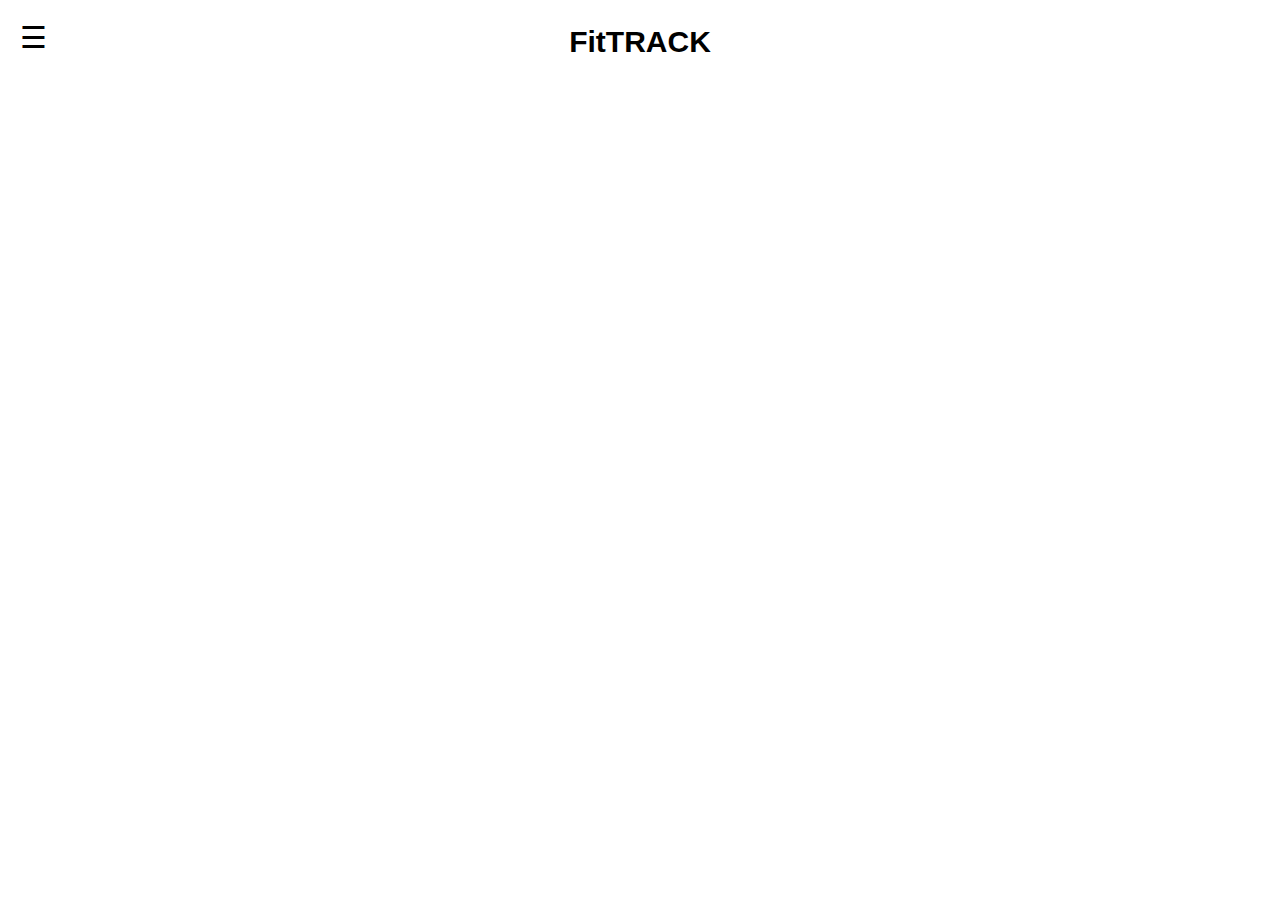
==== tedi/index.html @ 645a9765 "fixed the ui" ====
<!DOCTYPE html>
<html>
  <head>
    <meta name="viewport" content="width=device-width, initial-scale=1" />
    <meta charset="UTF-8" />
    <link rel="stylesheet" href="style.css"></link>
  </head>
  <body>
    <h2>FitTRACK</h2>
    <div id="mySidenav" class="sidenav">
      <a href="javascript:void(0)" class="closebtn" onclick="closeNav()"
        >&times;</a
      >
      <a href="#">About</a>
      <a href="#">Services</a>
      <a href="#">Clients</a>
      <a href="#">Contact</a>
    </div>
  
    
    <span style="font-size: 30px; cursor: pointer" onclick="openNav()"
      >&#9776;</span>
    
    <script src="script.js"></script>
  </body>
</html>
---- tedi/style.css ----
body {
  font-family: "Lato", sans-serif;
}
h2 {
  font-size: 30px;
  font-weight: 700;
  display: flex;
  justify-content: center;
  margin-bottom: 20px;
}
.sidenav {
  height: 100%;
  width: 0;
  position: fixed;
  z-index: 1;
  top: 0;
  left: 0;
  background-color: #111;
  overflow-x: hidden;
  transition: 0.5s;
  padding-top: 60px;
}

.sidenav a {
  padding: 8px 8px 8px 32px;
  text-decoration: none;
  font-size: 25px;
  color: #818181;
  display: block;
  transition: 0.3s;
}

.sidenav a:hover {
  color: #f1f1f1;
}

.sidenav .closebtn {
  position: absolute;
  top: 0;
  right: 25px;
  font-size: 36px;
  margin-left: 50px;
}
span {
  position: absolute;
  top: 20px;
  left: 20px;
}
h2 :hover {
  color: #f1f1f1;
}
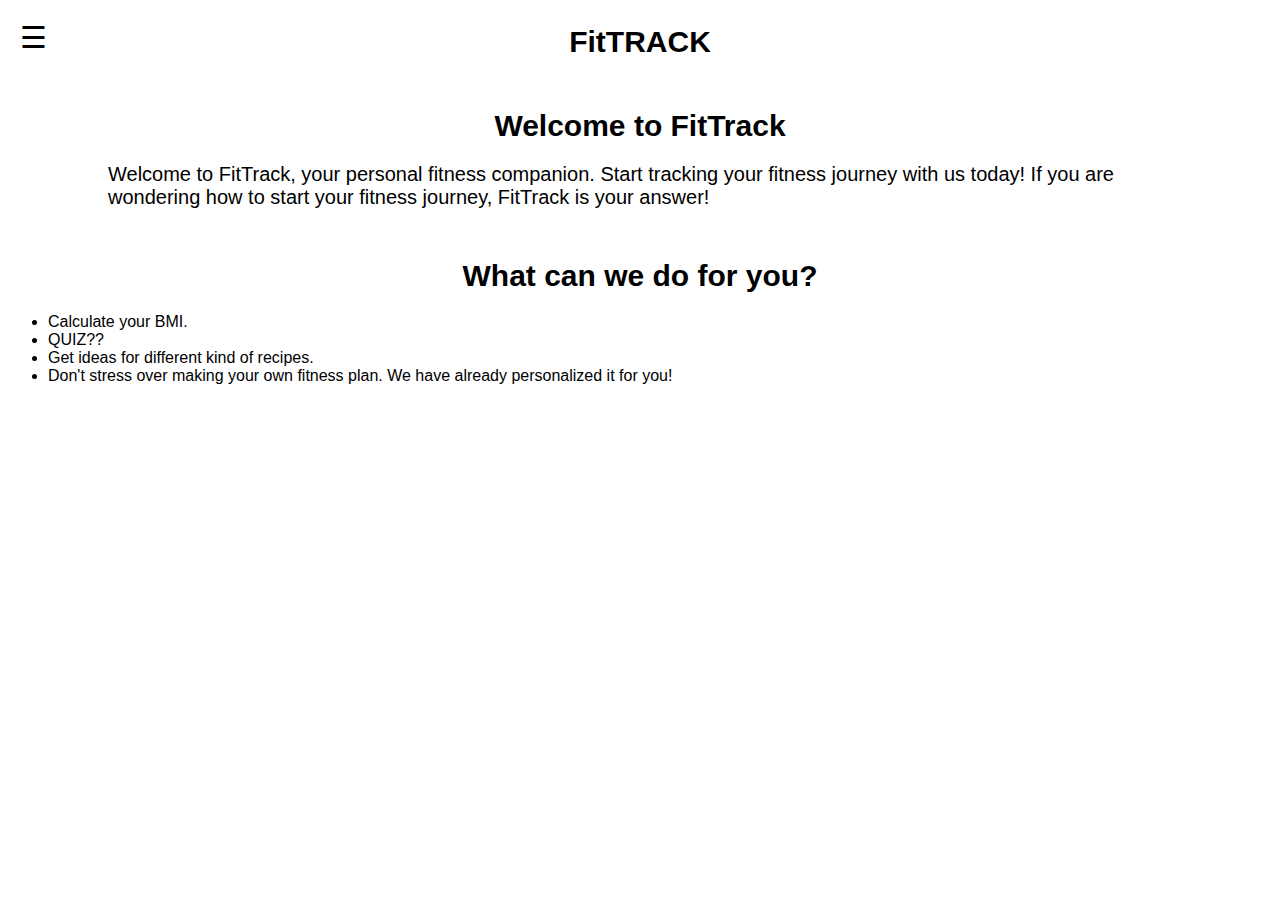
==== commit b5bb0567: "added new page" ====
--- a/tedi/index.html
+++ b/tedi/index.html
@@ -11,11 +11,32 @@
       <a href="javascript:void(0)" class="closebtn" onclick="closeNav()"
         >&times;</a
       >
-      <a href="#">About</a>
-      <a href="#">Services</a>
-      <a href="#">Clients</a>
-      <a href="#">Contact</a>
+      <a href="#">Home page</a>
+      <a href="#">About us</a>
+      <a href="#">BMI calculator</a>
+      <a href="#">Quiz</a>
+      <a href="#">Recipes</a>
+      <a href="#">Fitness plans</a>
     </div>
+
+    <div id="moto">
+      <h2>Welcome to FitTrack</h2>
+      <p>
+        Welcome to FitTrack, your personal fitness companion. Start tracking
+        your fitness journey with us today! 
+        If you are wondering how to start your fitness journey, FitTrack is your answer!
+      </p>
+    </div>
+    <div id="fuctions">
+      <h2>What can we do for you?</h2>
+      <ul>
+        <li>Calculate your BMI.</li>
+        <li>QUIZ??</li>
+        <li>Get ideas for different kind of recipes.</li>
+        <li>Don't stress over making your own fitness plan. We have already personalized it for you! </li>
+      </ul>
+    </div>
+     
   
     
     <span style="font-size: 30px; cursor: pointer" onclick="openNav()"
--- a/tedi/style.css
+++ b/tedi/style.css
@@ -49,3 +49,14 @@
 h2 :hover {
   color: #f1f1f1;
 }
+#moto {
+  margin-top: 50px;
+  margin-bottom: 50px;
+  margin-left: 100px;
+  margin-right: 100px;
+}
+#moto p {
+  font-size: 20px;
+  display: flex;
+  justify-content: center;
+}
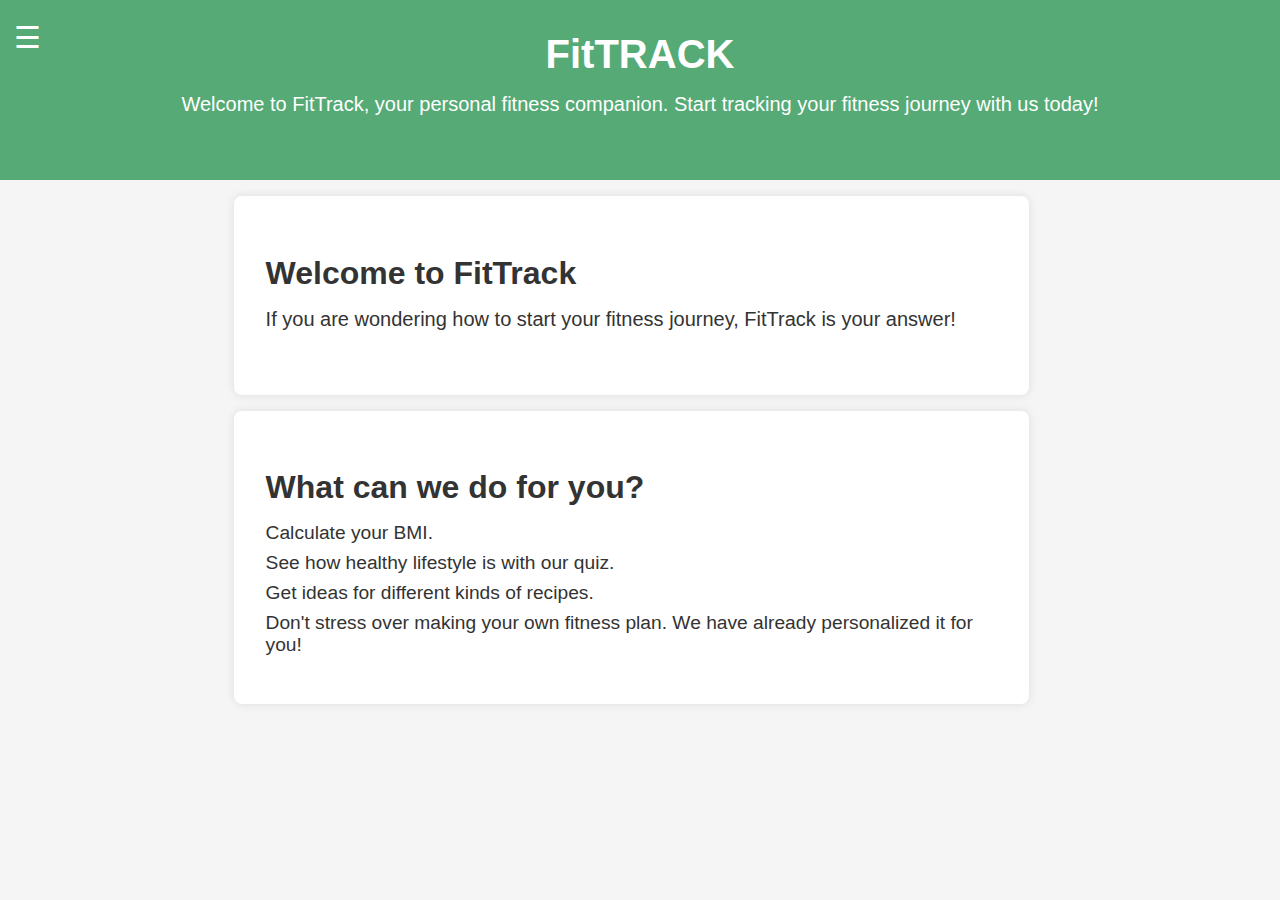
==== commit 3721d5bd: "changed the the style of the home page to match the others" ====
--- a/tedi/index.html
+++ b/tedi/index.html
@@ -1,47 +1,59 @@
 <!DOCTYPE html>
-<html>
+<html lang="en">
   <head>
-    <meta name="viewport" content="width=device-width, initial-scale=1" />
     <meta charset="UTF-8" />
-    <link rel="stylesheet" href="style.css"></link>
+    <meta name="viewport" content="width=device-width, initial-scale=1.0" />
+    <title>FitTRACK</title>
+    <link rel="stylesheet" href="style.css" />
+    <link rel="icon" type="image/x-icon" href="/android-chrome-512x512.png" />
   </head>
   <body>
-    <h2>FitTRACK</h2>
-    <div id="mySidenav" class="sidenav">
+    <header>
+      <span style="font-size: 30px; cursor: pointer" onclick="openNav()"
+        >&#9776;</span
+      >
+      <h1>FitTRACK</h1>
+      <p>
+        Welcome to FitTrack, your personal fitness companion. Start tracking
+        your fitness journey with us today!
+      </p>
+    </header>
+
+    <nav id="mySidenav" class="sidenav">
       <a href="javascript:void(0)" class="closebtn" onclick="closeNav()"
         >&times;</a
       >
-      <a href="#">Home page</a>
-      <a href="#">About us</a>
-      <a href="#">BMI calculator</a>
-      <a href="#">Quiz</a>
-      <a href="#">Recipes</a>
-      <a href="#">Fitness plans</a>
-    </div>
+      <a href="index.html">Home page</a>
+      <a href="/georgi/BMI_calc.html">BMI calculator</a>
+      <a href="/martin/quiz.html">Quiz</a>
+      <a href="/martin/recipes.html">Recipes</a>
+      <a href="/georgi/fitness_plans.html">Fitness plans</a>
+      <a href="./about_us.html">About us</a>
+    </nav>
 
-    <div id="moto">
-      <h2>Welcome to FitTrack</h2>
-      <p>
-        Welcome to FitTrack, your personal fitness companion. Start tracking
-        your fitness journey with us today! 
-        If you are wondering how to start your fitness journey, FitTrack is your answer!
-      </p>
-    </div>
-    <div id="fuctions">
-      <h2>What can we do for you?</h2>
-      <ul>
-        <li>Calculate your BMI.</li>
-        <li>QUIZ??</li>
-        <li>Get ideas for different kind of recipes.</li>
-        <li>Don't stress over making your own fitness plan. We have already personalized it for you! </li>
-      </ul>
-    </div>
-     
-  
-    
-    <span style="font-size: 30px; cursor: pointer" onclick="openNav()"
-      >&#9776;</span>
-    
+    <main>
+      <section id="moto">
+        <h2>Welcome to FitTrack</h2>
+        <p>
+          If you are wondering how to start your fitness journey, FitTrack is
+          your answer!
+        </p>
+      </section>
+
+      <section id="functions">
+        <h2>What can we do for you?</h2>
+        <ul>
+          <li>Calculate your BMI.</li>
+          <li>See how healthy lifestyle is with our quiz.</li>
+          <li>Get ideas for different kinds of recipes.</li>
+          <li>
+            Don't stress over making your own fitness plan. We have already
+            personalized it for you!
+          </li>
+        </ul>
+      </section>
+    </main>
+
     <script src="script.js"></script>
   </body>
 </html>
--- a/tedi/style.css
+++ b/tedi/style.css
@@ -1,12 +1,35 @@
 body {
-  font-family: "Lato", sans-serif;
+  font-family: "Arial", sans-serif;
+  color: #333;
+  background-color: #f5f5f5;
+  margin: 0;
+  padding: 0;
+  display: flex;
+  flex-direction: column;
+  align-items: center;
 }
-h2 {
-  font-size: 30px;
-  font-weight: 700;
-  display: flex;
-  justify-content: center;
-  margin-bottom: 20px;
+
+header {
+  background-color: #55aa75;
+  color: white;
+  padding: 2rem;
+  text-align: center;
+  width: 100%;
+  position: relative;
+}
+
+header span {
+  position: absolute;
+  top: 20px;
+  left: 20px;
+}
+
+h1 {
+  margin: 0;
+  font-size: 2.5rem;
+}
+span {
+  margin-left: 26px;
 }
 .sidenav {
   height: 100%;
@@ -15,7 +38,7 @@
   z-index: 1;
   top: 0;
   left: 0;
-  background-color: #111;
+  background-color: #333;
   overflow-x: hidden;
   transition: 0.5s;
   padding-top: 60px;
@@ -41,22 +64,34 @@
   font-size: 36px;
   margin-left: 50px;
 }
-span {
-  position: absolute;
-  top: 20px;
-  left: 20px;
+
+section {
+  width: 90%;
+  max-width: 800px;
+  background-color: white;
+  box-shadow: 0 0 10px rgba(0, 0, 0, 0.1);
+  border-radius: 8px;
+  overflow: hidden;
+  padding: 2rem;
+  margin: 1rem 0;
 }
-h2 :hover {
-  color: #f1f1f1;
+
+h2 {
+  font-size: 2rem;
+  margin-bottom: 1rem;
 }
-#moto {
-  margin-top: 50px;
-  margin-bottom: 50px;
-  margin-left: 100px;
-  margin-right: 100px;
+
+ul {
+  list-style-type: none;
+  padding: 0;
 }
-#moto p {
-  font-size: 20px;
-  display: flex;
-  justify-content: center;
+
+li {
+  font-size: 1.2rem;
+  margin: 0.5rem 0;
 }
+
+p {
+  margin: 1rem 0 2rem;
+  font-size: 1.25rem;
+}
